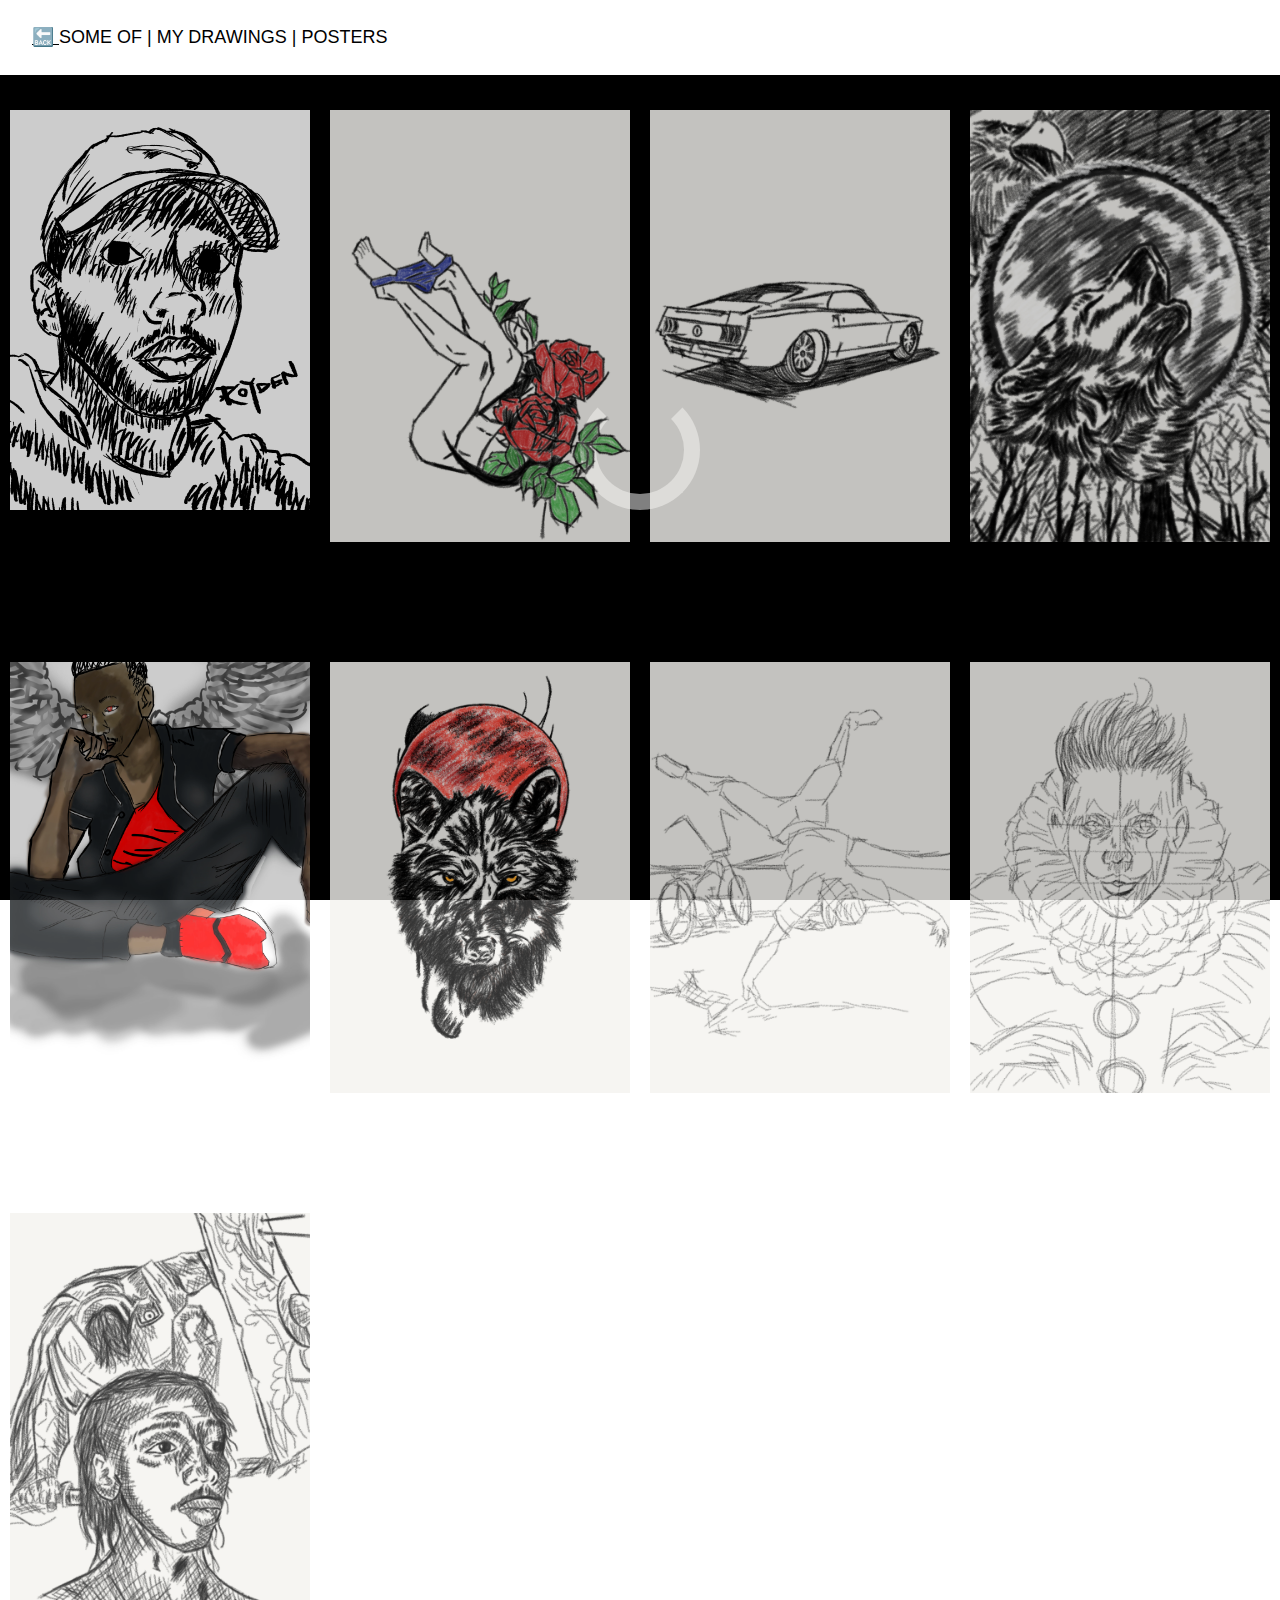
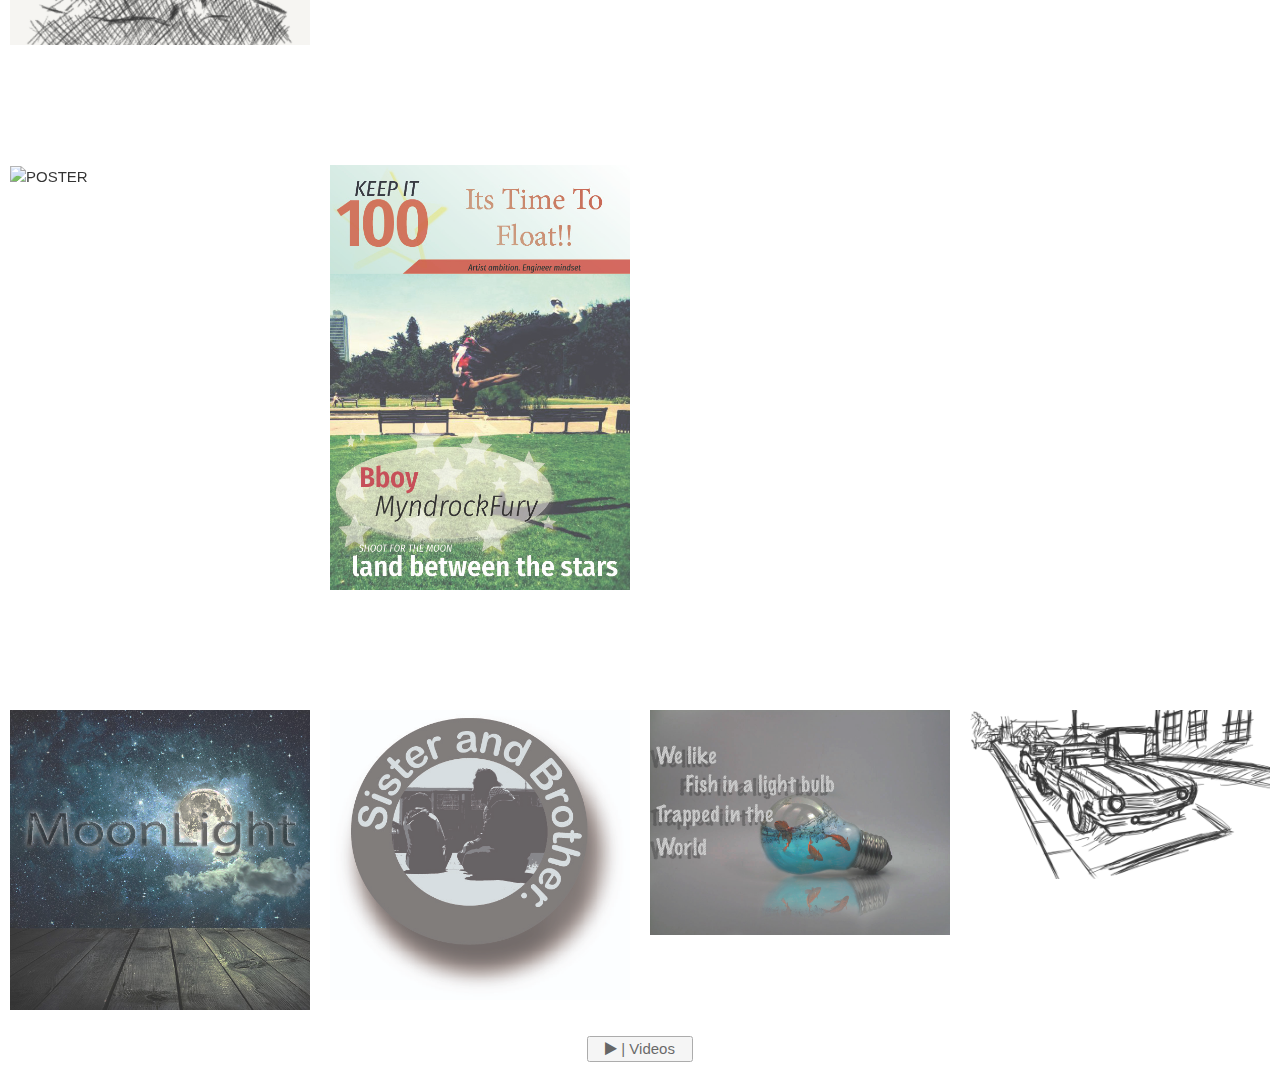
==== gallery.html @ 7a185552 "Update gallery.html" ====
<!DOCTYPE html>
<html lang="en">
<title>Welcome to |My Gallery</title>
<meta charset="UTF-8">
<meta name="viewport" content="width=device-width, initial-scale=1">
<link rel="stylesheet" href="https://www.w3schools.com/w3css/4/w3.css">
<link rel="stylesheet" href="https://fonts.googleapis.com/css?family=Raleway">
<link rel="stylesheet" href="https://cdnjs.cloudflare.com/ajax/libs/font-awesome/4.7.0/css/font-awesome.min.css">
<link rel="stylesheet" href="preloader.css">
<head>
<style>
  * {
    box-sizing: border-box;
  }
  
  body {
    margin: 0;
    font-family: Arial;
  }
  
  /* The grid: Four equal columns that floats next to each other */
  .column {
    float: left;
    width: 25%;
    padding: 10px;
    margin-top: 100px;
  }
  
  /* Style the images inside the grid */
  .column img {
    opacity: 0.8; 
    cursor: pointer; 
  }
  
  .column img:hover {
    opacity: 2;
  }
  
  /* Clear floats after the columns */
  .row:after {
    content: "";
    display: table;
    clear: both;
  }
  
  /* The expanding image container */
  .container {
    position: relative;
    display: none;
    
  }
  
  /* Expanding image text */
  #imgtext {
    position: absolute;
    bottom: 15px;
    left: 15px;
    color: red;
    font-size: 10px;
  }
  
  /* Closable button inside the expanded image */
  .closebtn {
    position: absolute;
    top: 15px;
    right: 48px;
    color: red;
    font-size: 150px;
    cursor: pointer;
  }
</style>
</head>
<body class="w3-white">

  <!-- Preloader -->
 <div class="preloader">
  <div class="loader"></div>
  </div> 

<!-- Top ribbon --> 
<header class="w3-container w3-top w3-white w3-large w3-padding-16">
  <span class="w3-left w3-padding"><a href="index.html"> 🔙 </a>SOME OF | MY DRAWINGS | POSTERS 
  </span>

</header>
  
    
    <!-- The four columns -->
    <div class="row">
      <div class="column">
        <img src="gallery/IMG_20190313_115724.jpg" 
        alt="SKETCH OF MYSELF" style="width:100%" onclick="myFunction(this);">
      </div>
      <div class="column">
        <img src="gallery/1609623667782.png" alt="SKETCH" style="width:100%" onclick="myFunction(this);">
      </div>
      <div class="column">
        <img src="gallery/1609588119759.png" alt="SKETCH" style="width:100%" onclick="myFunction(this);">
      </div>
      <div class="column">
        <img src="gallery/1609343208527.png" alt="SKETCH" style="width:100%" onclick="myFunction(this);">
      </div>
    </div>

    <div class="container">
      <span onclick="this.parentElement.style.display='none'" class="closebtn">&times;</span>
      <img id="expandedImg" style="width:100%">
      <div id="imgtext"></div>
    </div>
    
    <!-- SECOND ROW -->
    <div class="row">
      <div class="column">
        <img src="images/art(1).jpg" alt="A DRAWING OF ME" style="width:100%" onclick="myFunction(this);">
      </div>
      <div class="column">
        <img src="gallery/moon.png" alt="WOLF SKETCH" style="width:100%" onclick="myFunction(this);">
      </div>
      <div class="column">
        <img src="gallery/gesture.png" alt="GETURE SKETCH" style="width:100%" onclick="myFunction(this);">
      </div>
      <div class="column">
        <img src="gallery/clown.png" alt="PRACTICE SKETCH" style="width:100%" onclick="myFunction(this);">
      </div>
      <div class="column">
        <img src="gallery/soldier.png" alt="A SKETCH OF MYSELF" style="width:100%" onclick="myFunction(this);">
      </div>
    </div>
    
    <div class="container">
      <span onclick="this.parentElement.style.display='none'" class="closebtn">&times;</span>
      <img id="expandedImg" style="width:100%">
      <div id="imgtext"></div>
    </div>

    <!-- THIRD ROW-->
    <div class="row">
      <div class="column">
        <img src="gallery/Fading.jpg" 
        alt="POSTER" style="width:100%" onclick="myFunction(this);">
      </div>
      
      <div class="column">
        <img src="gallery/Royden MAGAZINE.jpg" alt="MAGAZINE COVER" style="width:100%" onclick="myFunction(this);">
      </div>
    </div>

    <div class="container">
      <span onclick="this.parentElement.style.display='none'" class="closebtn">&times;</span>
      <img id="expandedImg" style="width:100%">
      <div id="imgtext"></div>
    </div>

    <!-- FORTH ROW -->
    <div class="row">
      <div class="column">
        <img src="gallery/Allenjoy-photography-theme-background-White-deep-stars-universe-night-sky-moon-children-natural-child-photos-camera.jpg" 
        alt="A POSTER" style="width:100%" onclick="myFunction(this);">
      </div>
      <div class="column">
        <img src="gallery/Sisandbro.jpg" alt="A LOGO DESIGN" style="width:100%" onclick="myFunction(this);">
      </div>
      <div class="column">
        <img src="gallery/light_bulb_by_vvolny_d1s0ob2-pre.jpg" alt="A QUOTE" style="width:100%" onclick="myFunction(this);">
      </div>
      <div class="column">
        <img src="gallery/car-drawing.jpg" alt="CAR IN A ENVIROMENT SKETCH" style="width:100%" onclick="myFunction(this);">
      </div>
    </div>

   <div class="container">
      <span onclick="this.parentElement.style.display='none'" class="closebtn">&times;</span>
      <img id="expandedImg" style="width:100%">
      <div id="imgtext"></div>
    </div>

    <center>
      <a href="video.html" target="_">
        <button class="w3-container w3-padding-10 w3-margin w3-center w3-opacity w3-medium">
       <i class="fa fa-play"></i> | Videos
        </button>
      </a>
    </center>
    
    <script>
    function myFunction(imgs) {
      var expandImg = document.getElementById("expandedImg");
      var imgText = document.getElementById("imgtext");
      expandImg.src = imgs.src;
      imgText.innerHTML = imgs.alt;
      expandImg.parentElement.style.display = "block";
    }
    </script>

</body>
</html>
---- preloader.css ----
/* Div to cover page and hide content */
.preloader {
    position: fixed;
    top: 0;
    bottom: 0;
    left: 0;
    right: 0;
    height: 100vh;
    background-color: black;
    animation: disappear 11s linear forwards;
    display: flex;
    justify-content: center;
    align-items: center;
  }
  
  @keyframes disappear {
    0%,
    90% {
      opacity: 1;
      z-index: 100;
    }
    100% {
      opacity: 0;
      z-index: -1;
    }
  } 
  
  /* Spinner */
  .loader {
    border: 16px solid grey;
    border-top: 16px solid black;
    border-radius: 50%;
    width: 120px;
    height: 120px;
    animation: spin 2s linear infinite;
  }
  
  @keyframes spin {
    0% {
      transform: rotate(0deg);
    }
    100% {
      transform: rotate(360deg);
    }
  }
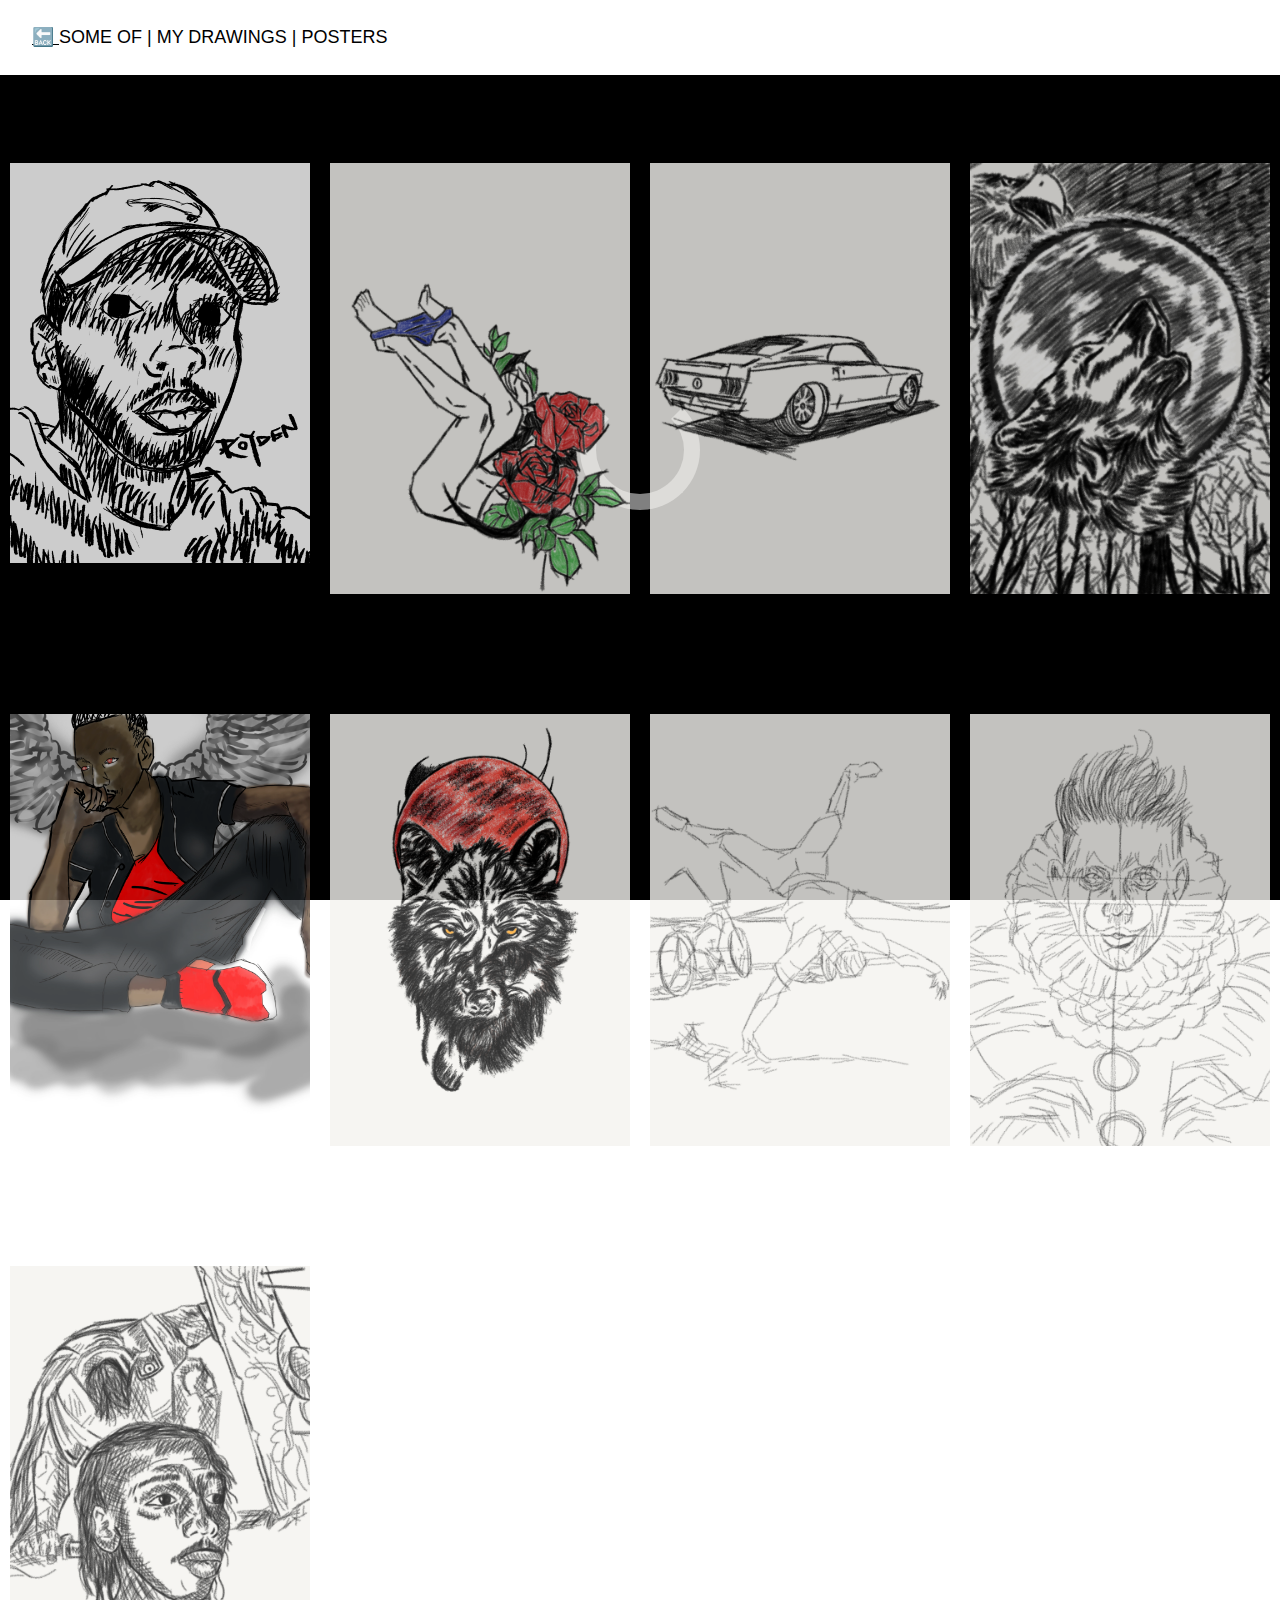
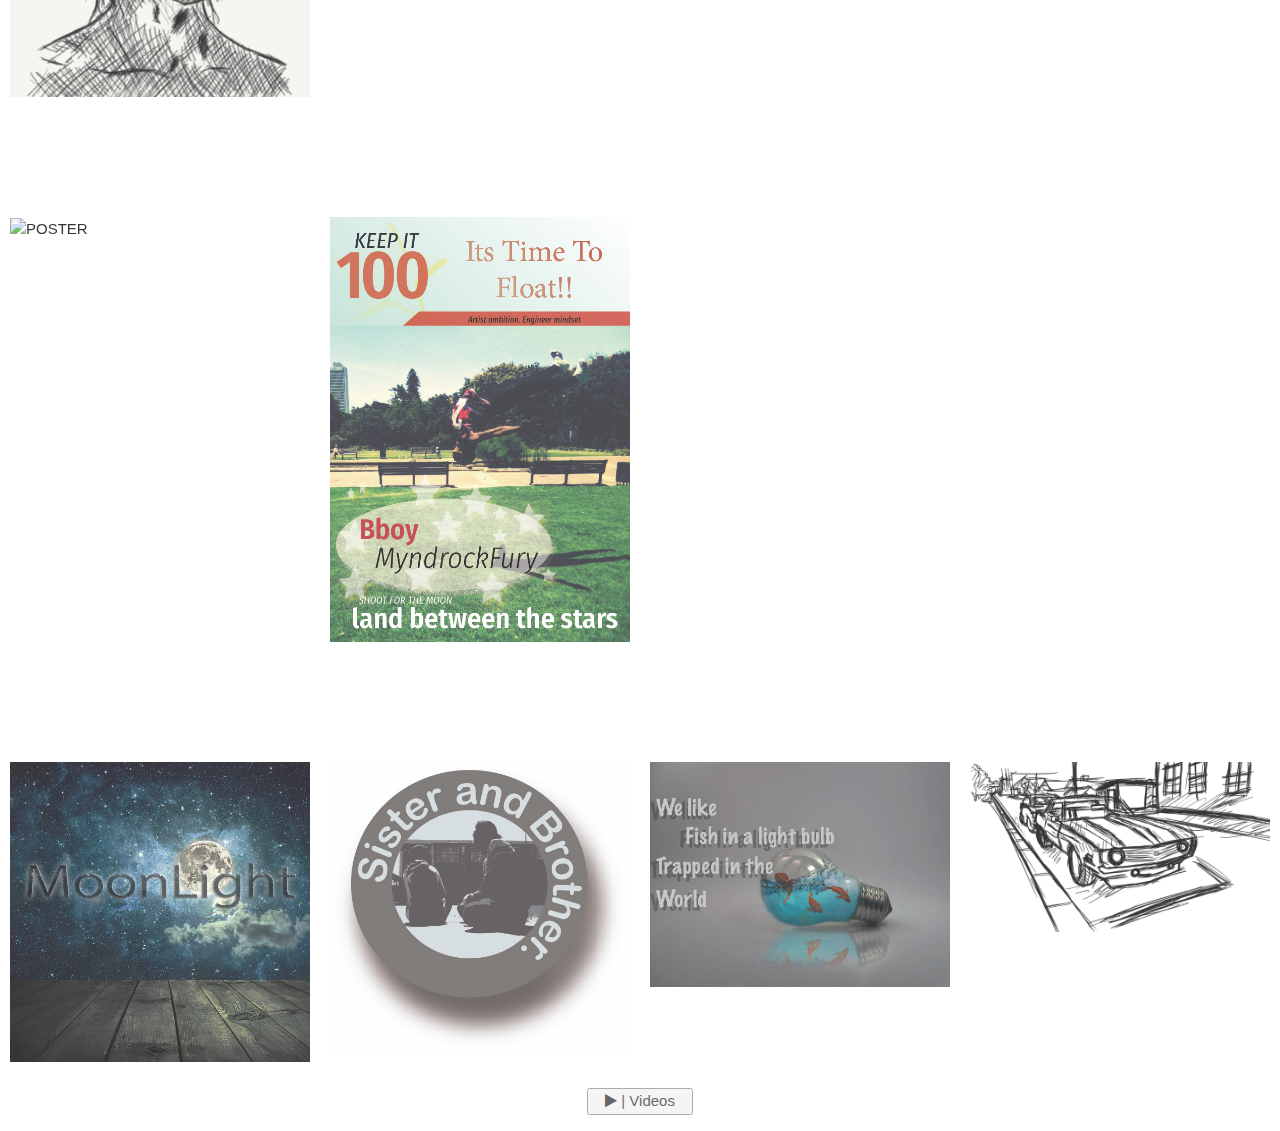
==== commit 6c6ebab0: "Update gallery.html" ====
--- a/gallery.html
+++ b/gallery.html
@@ -81,10 +81,13 @@
 <header class="w3-container w3-top w3-white w3-large w3-padding-16">
   <span class="w3-left w3-padding"><a href="index.html"> 🔙 </a>SOME OF | MY DRAWINGS | POSTERS 
   </span>
-
 </header>
-  
-    
+ 
+ <center>
+ <p> WHEN YOU CLICK ON THE IMAGE IT WILL GIVE YOU A BIGGER IMAGE AT THE BOTTOM </p>
+ </center>
+ 
+<!--     THIS IS THE FIRST ROW -->
     <!-- The four columns -->
     <div class="row">
       <div class="column">
@@ -102,12 +105,6 @@
       </div>
     </div>
 
-    <div class="container">
-      <span onclick="this.parentElement.style.display='none'" class="closebtn">&times;</span>
-      <img id="expandedImg" style="width:100%">
-      <div id="imgtext"></div>
-    </div>
-    
     <!-- SECOND ROW -->
     <div class="row">
       <div class="column">
@@ -127,12 +124,6 @@
       </div>
     </div>
     
-    <div class="container">
-      <span onclick="this.parentElement.style.display='none'" class="closebtn">&times;</span>
-      <img id="expandedImg" style="width:100%">
-      <div id="imgtext"></div>
-    </div>
-
     <!-- THIRD ROW-->
     <div class="row">
       <div class="column">
@@ -143,12 +134,6 @@
       <div class="column">
         <img src="gallery/Royden MAGAZINE.jpg" alt="MAGAZINE COVER" style="width:100%" onclick="myFunction(this);">
       </div>
-    </div>
-
-    <div class="container">
-      <span onclick="this.parentElement.style.display='none'" class="closebtn">&times;</span>
-      <img id="expandedImg" style="width:100%">
-      <div id="imgtext"></div>
     </div>
 
     <!-- FORTH ROW -->
@@ -168,12 +153,13 @@
       </div>
     </div>
 
-   <div class="container">
+<!--      THIS MAKES THE IMAGES BIGGER WHEN YOU CLICK ON THE IMAGES -->
+     <div class="container">
       <span onclick="this.parentElement.style.display='none'" class="closebtn">&times;</span>
       <img id="expandedImg" style="width:100%">
       <div id="imgtext"></div>
     </div>
-
+    
     <center>
       <a href="video.html" target="_">
         <button class="w3-container w3-padding-10 w3-margin w3-center w3-opacity w3-medium">
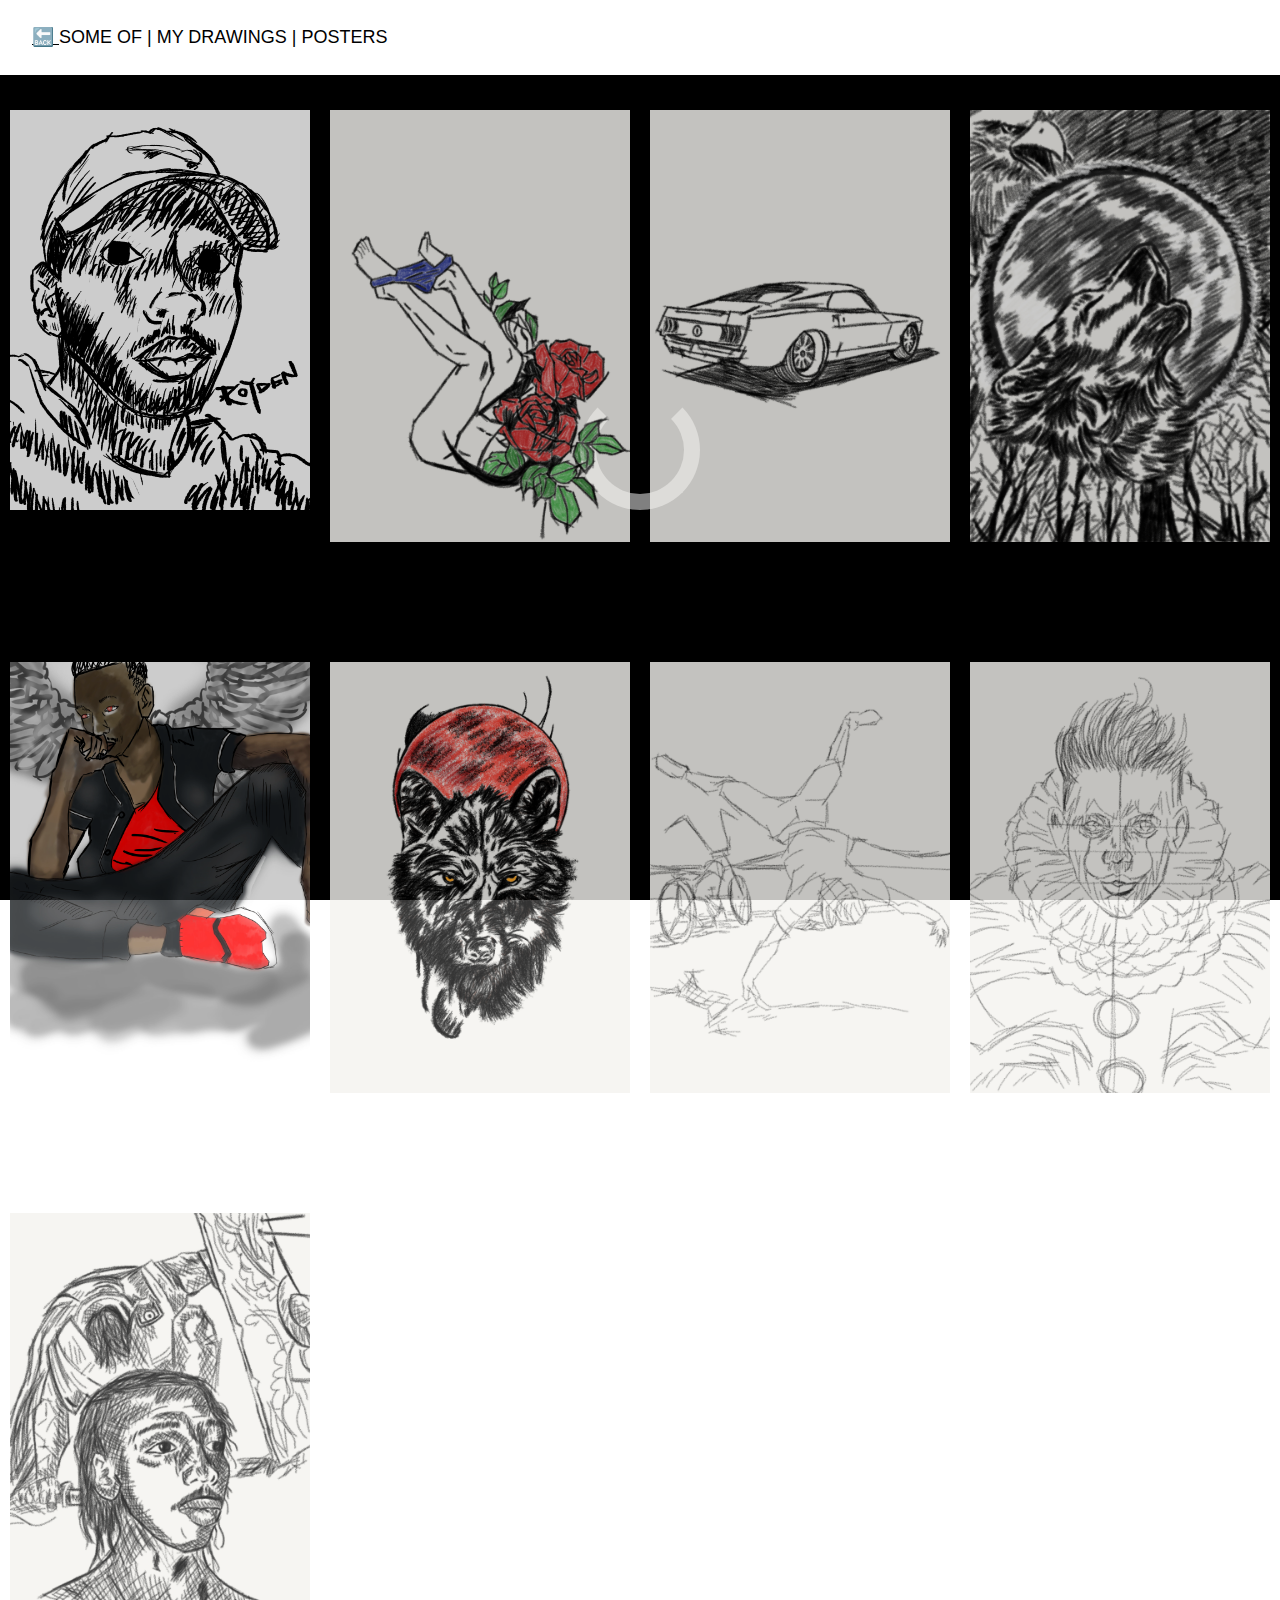
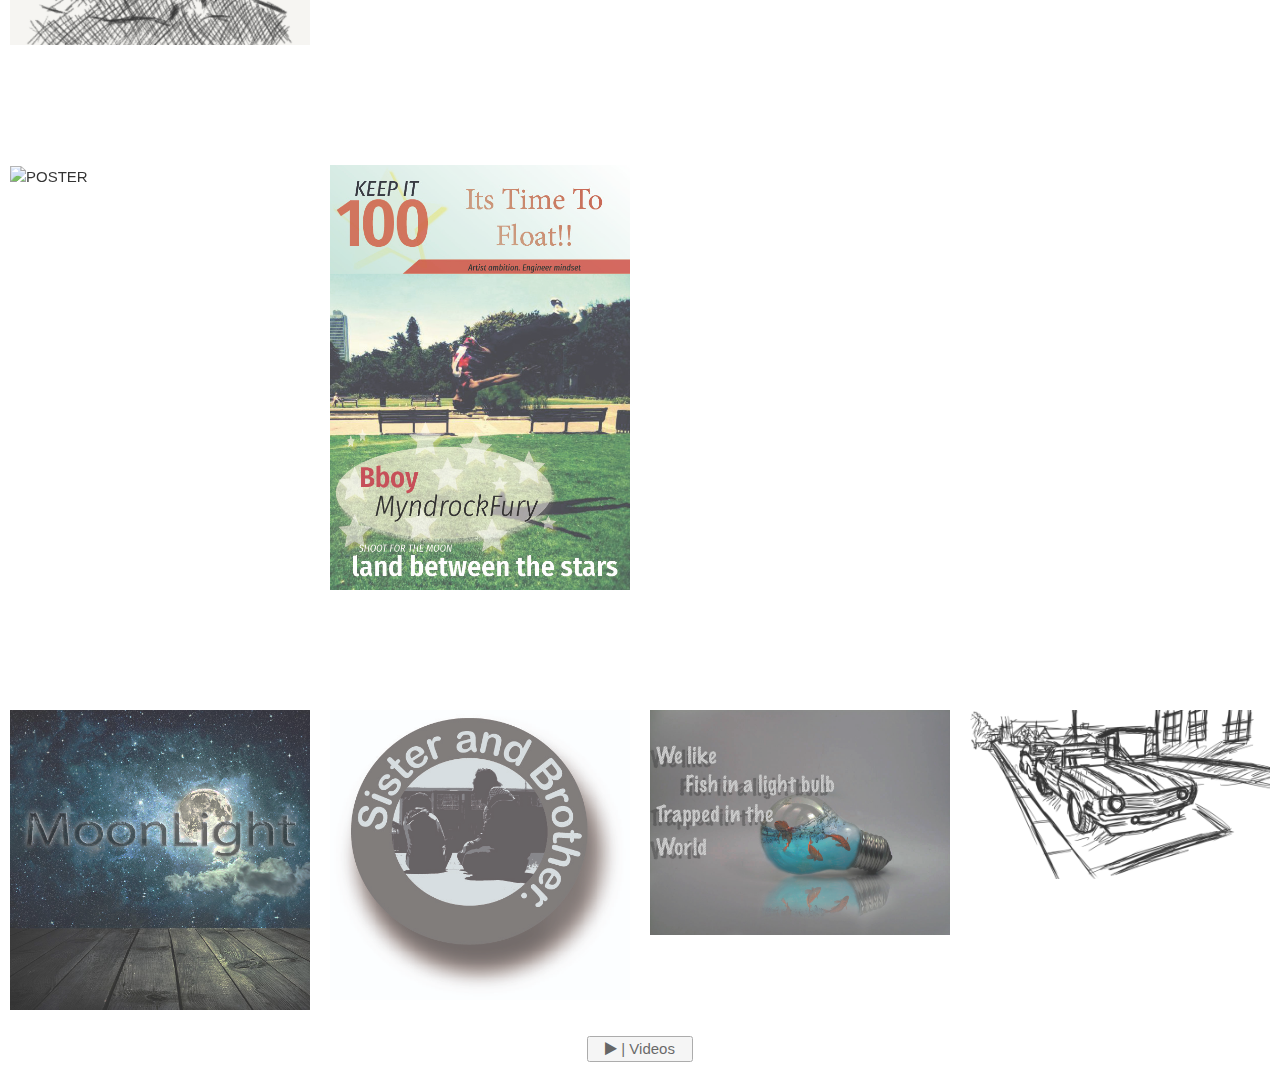
==== commit d536e531: "Update gallery.html" ====
--- a/gallery.html
+++ b/gallery.html
@@ -83,9 +83,9 @@
   </span>
 </header>
  
- <center>
+<!--  <center>
  <p> WHEN YOU CLICK ON THE IMAGE IT WILL GIVE YOU A BIGGER IMAGE AT THE BOTTOM </p>
- </center>
+ </center> -->
  
 <!--     THIS IS THE FIRST ROW -->
     <!-- The four columns -->
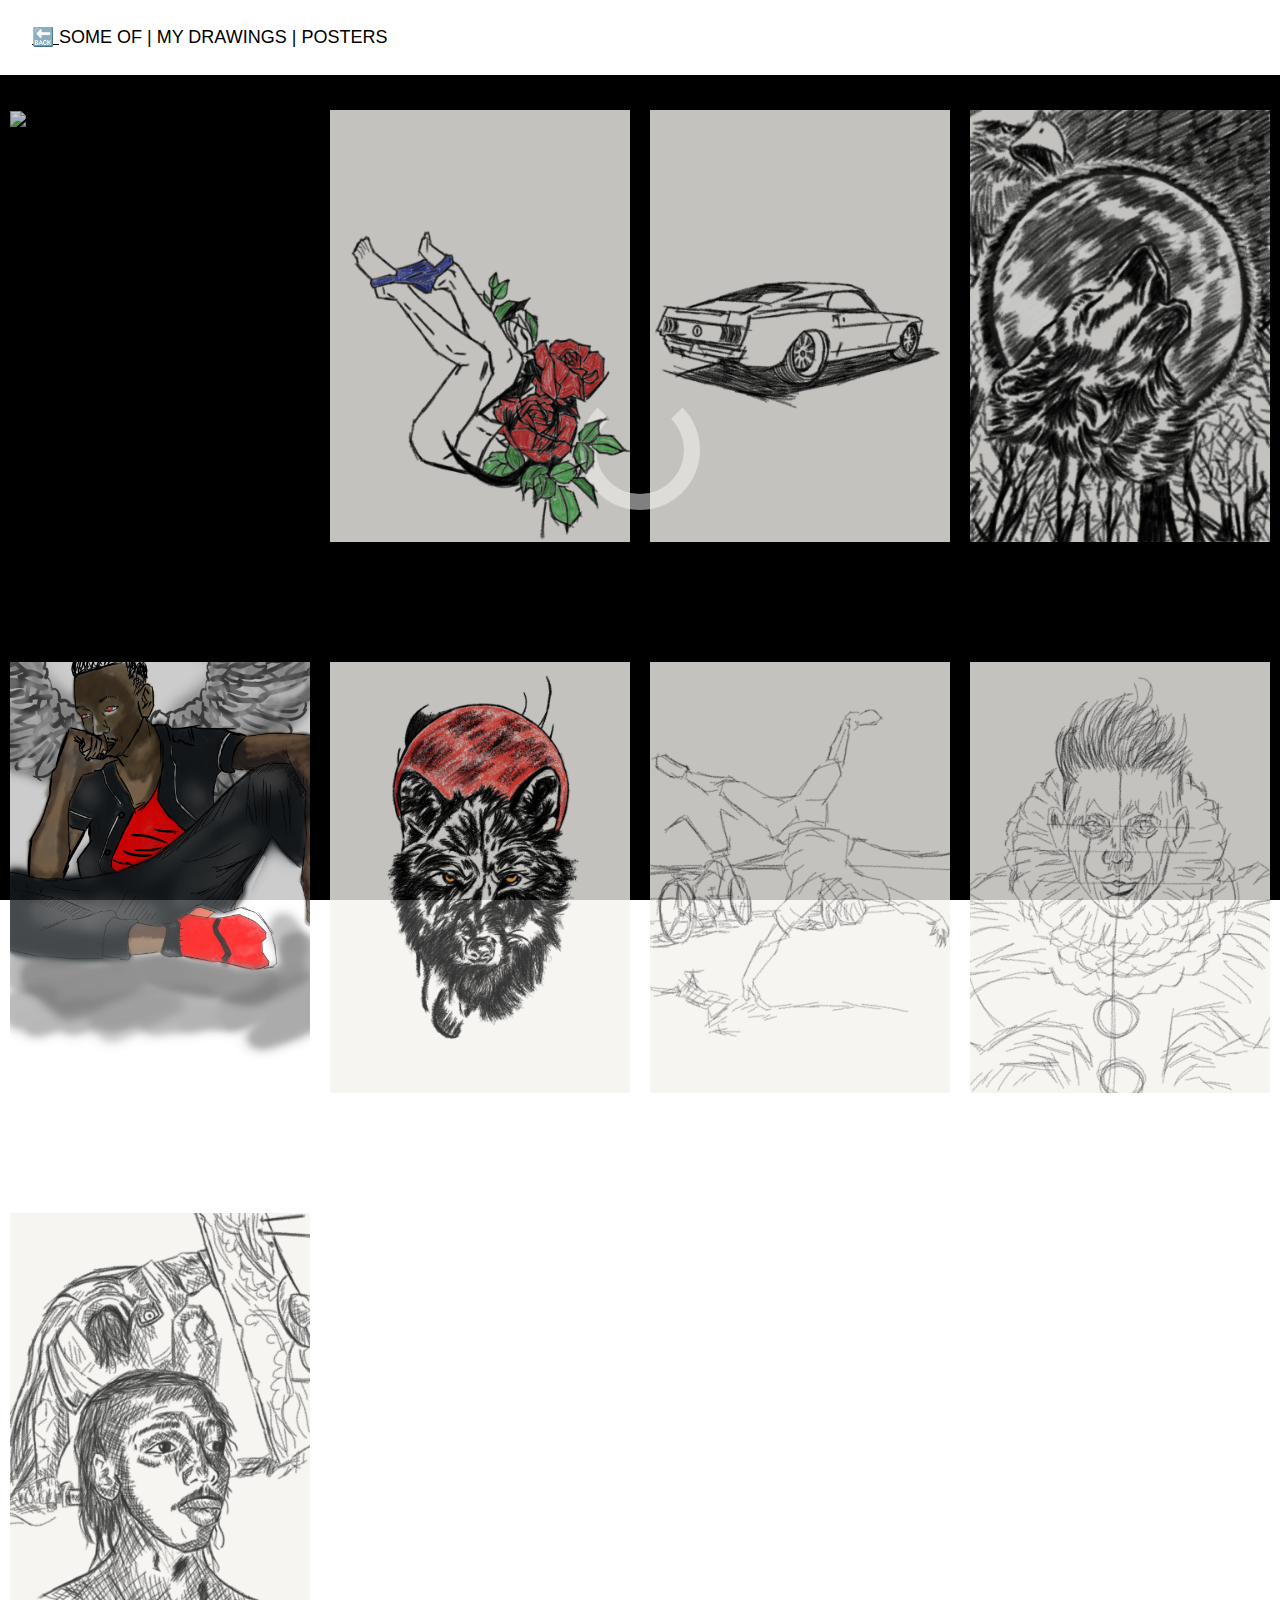
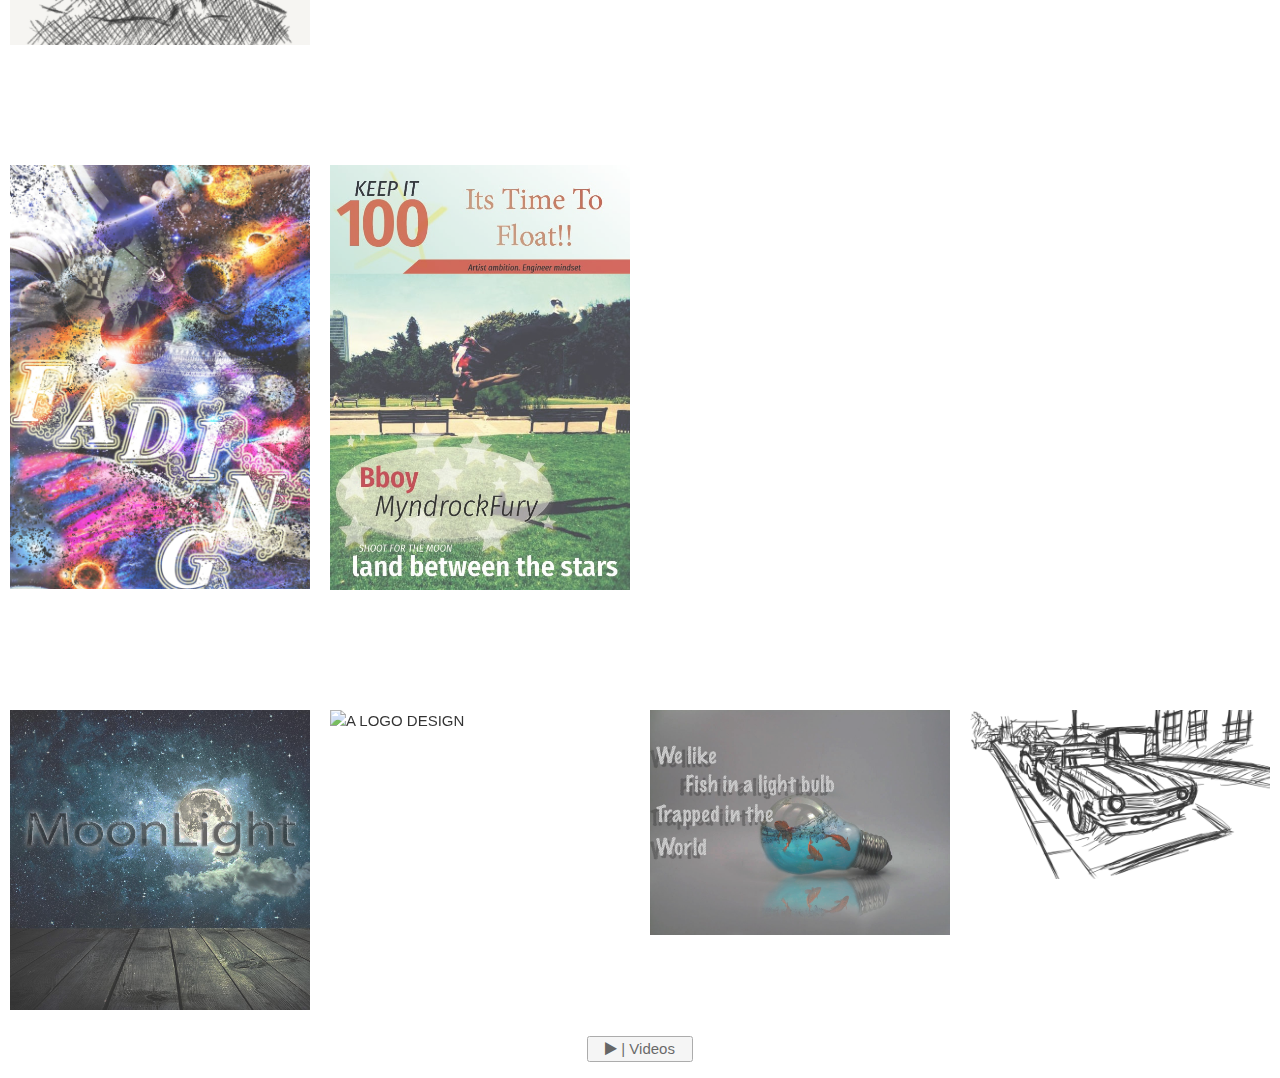
==== commit b5f7ce25: "Made the gallery images smaller than it was before" ====
--- a/gallery.html
+++ b/gallery.html
@@ -95,61 +95,61 @@
         alt="SKETCH OF MYSELF" style="width:100%" onclick="myFunction(this);">
       </div>
       <div class="column">
-        <img src="gallery/1609623667782.png" alt="SKETCH" style="width:100%" onclick="myFunction(this);">
+        <img src="gallery/1609623667782-min.png" alt="SKETCH" style="width:100%" onclick="myFunction(this);">
       </div>
       <div class="column">
-        <img src="gallery/1609588119759.png" alt="SKETCH" style="width:100%" onclick="myFunction(this);">
+        <img src="gallery/1609588119759-min.png" alt="SKETCH" style="width:100%" onclick="myFunction(this);">
       </div>
       <div class="column">
-        <img src="gallery/1609343208527.png" alt="SKETCH" style="width:100%" onclick="myFunction(this);">
+        <img src="gallery/1609343208527-min.png" alt="SKETCH" style="width:100%" onclick="myFunction(this);">
       </div>
     </div>
 
     <!-- SECOND ROW -->
     <div class="row">
       <div class="column">
-        <img src="images/art(1).jpg" alt="A DRAWING OF ME" style="width:100%" onclick="myFunction(this);">
+        <img src="images/art(1)-min.jpg" alt="A DRAWING OF ME" style="width:100%" onclick="myFunction(this);">
       </div>
       <div class="column">
-        <img src="gallery/moon.png" alt="WOLF SKETCH" style="width:100%" onclick="myFunction(this);">
+        <img src="gallery/moon-min.png" alt="WOLF SKETCH" style="width:100%" onclick="myFunction(this);">
       </div>
       <div class="column">
-        <img src="gallery/gesture.png" alt="GETURE SKETCH" style="width:100%" onclick="myFunction(this);">
+        <img src="gallery/gesture-min.png" alt="GETURE SKETCH" style="width:100%" onclick="myFunction(this);">
       </div>
       <div class="column">
-        <img src="gallery/clown.png" alt="PRACTICE SKETCH" style="width:100%" onclick="myFunction(this);">
+        <img src="gallery/clown-min.png" alt="PRACTICE SKETCH" style="width:100%" onclick="myFunction(this);">
       </div>
       <div class="column">
-        <img src="gallery/soldier.png" alt="A SKETCH OF MYSELF" style="width:100%" onclick="myFunction(this);">
+        <img src="gallery/soldier-min.png" alt="A SKETCH OF MYSELF" style="width:100%" onclick="myFunction(this);">
       </div>
     </div>
     
     <!-- THIRD ROW-->
     <div class="row">
       <div class="column">
-        <img src="gallery/Fading.jpg" 
+        <img src="gallery/Fading-min.jpg" 
         alt="POSTER" style="width:100%" onclick="myFunction(this);">
       </div>
       
       <div class="column">
-        <img src="gallery/Royden MAGAZINE.jpg" alt="MAGAZINE COVER" style="width:100%" onclick="myFunction(this);">
+        <img src="gallery/Royden MAGAZINE-min.jpg" alt="MAGAZINE COVER" style="width:100%" onclick="myFunction(this);">
       </div>
     </div>
 
     <!-- FORTH ROW -->
     <div class="row">
       <div class="column">
-        <img src="gallery/Allenjoy-photography-theme-background-White-deep-stars-universe-night-sky-moon-children-natural-child-photos-camera.jpg" 
+        <img src="gallery/Allenjoy-photography-theme-background-White-deep-stars-universe-night-sky-moon-children-natural-child-photos-camera-min.jpg" 
         alt="A POSTER" style="width:100%" onclick="myFunction(this);">
       </div>
       <div class="column">
-        <img src="gallery/Sisandbro.jpg" alt="A LOGO DESIGN" style="width:100%" onclick="myFunction(this);">
+        <img src="gallery/" alt="A LOGO DESIGN" style="width:100%" onclick="myFunction(this);">
       </div>
       <div class="column">
-        <img src="gallery/light_bulb_by_vvolny_d1s0ob2-pre.jpg" alt="A QUOTE" style="width:100%" onclick="myFunction(this);">
+        <img src="gallery/light_bulb_by_vvolny_d1s0ob2-pre-min.jpg" alt="A QUOTE" style="width:100%" onclick="myFunction(this);">
       </div>
       <div class="column">
-        <img src="gallery/car-drawing.jpg" alt="CAR IN A ENVIROMENT SKETCH" style="width:100%" onclick="myFunction(this);">
+        <img src="gallery/car-drawing-min.jpg" alt="CAR IN A ENVIROMENT SKETCH" style="width:100%" onclick="myFunction(this);">
       </div>
     </div>
 
--- a/preloader.css
+++ b/preloader.css
@@ -7,7 +7,7 @@
     right: 0;
     height: 100vh;
     background-color: black;
-    animation: disappear 11s linear forwards;
+    animation: disappear 5s linear forwards;
     display: flex;
     justify-content: center;
     align-items: center;
@@ -42,4 +42,4 @@
     100% {
       transform: rotate(360deg);
     }
-  } +  } 
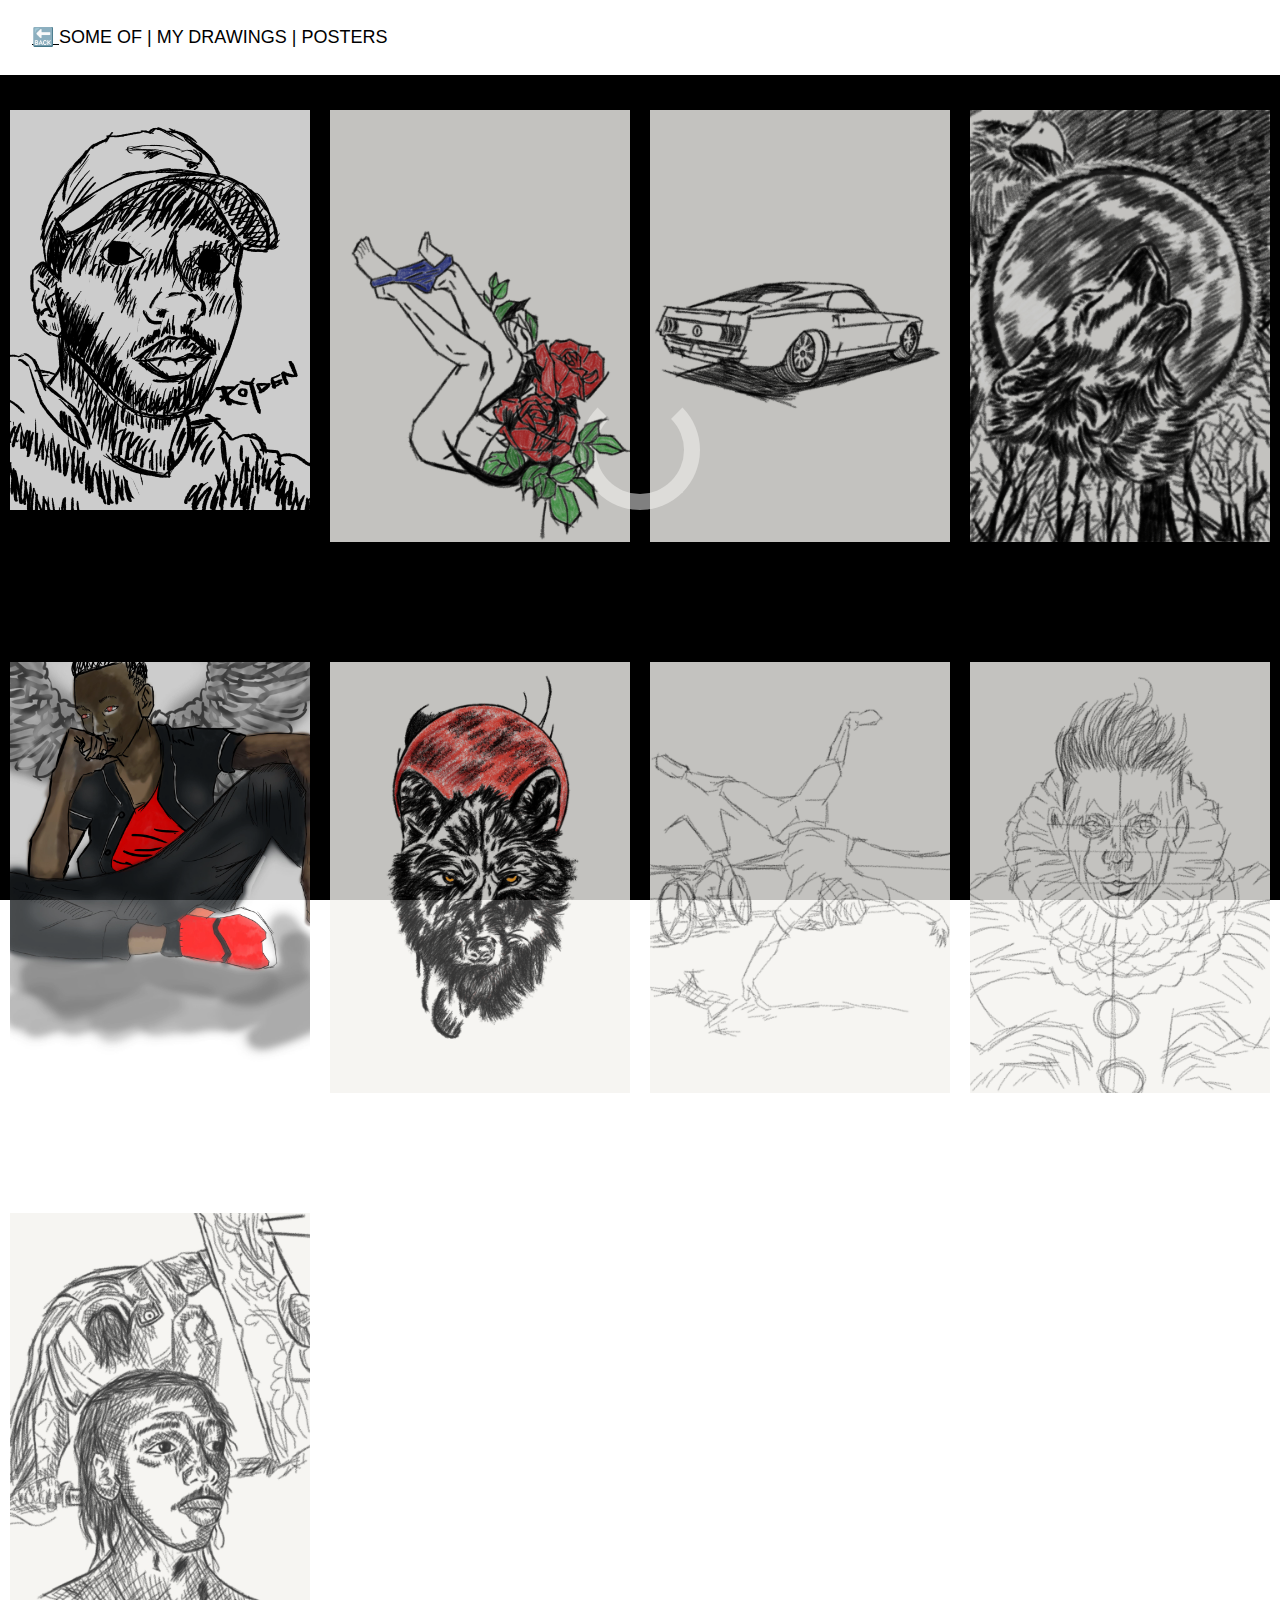
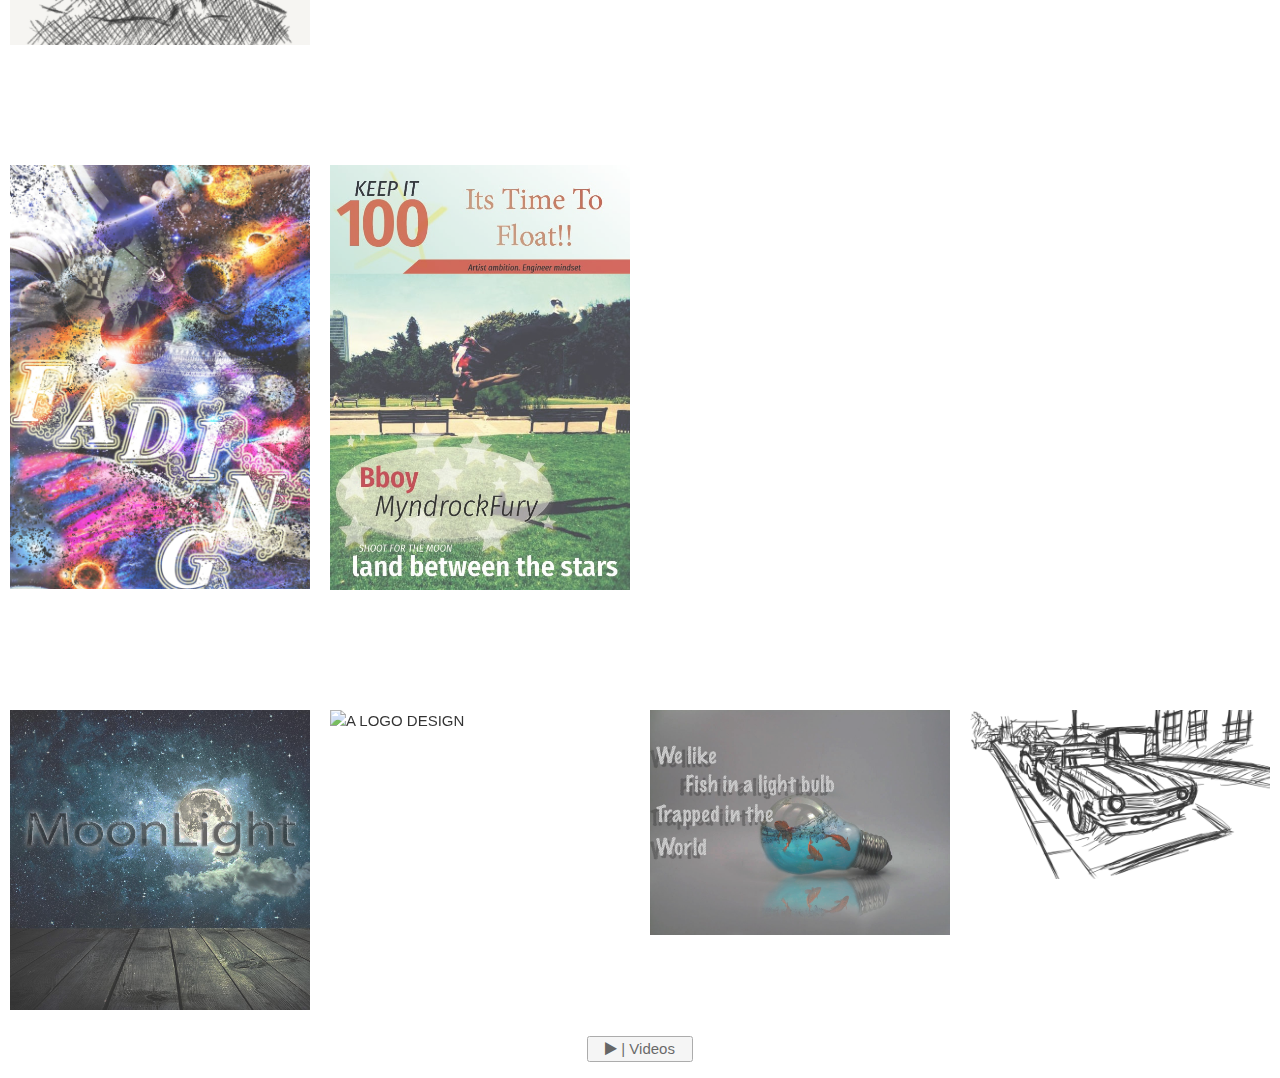
==== commit f214e19c: "Updated files to be smaller" ====
--- a/gallery.html
+++ b/gallery.html
@@ -91,7 +91,7 @@
     <!-- The four columns -->
     <div class="row">
       <div class="column">
-        <img src="gallery/IMG_20190313_115724.jpg" 
+        <img src="gallery/IMG_20190313_115724-min.jpg" 
         alt="SKETCH OF MYSELF" style="width:100%" onclick="myFunction(this);">
       </div>
       <div class="column">
@@ -143,7 +143,7 @@
         alt="A POSTER" style="width:100%" onclick="myFunction(this);">
       </div>
       <div class="column">
-        <img src="gallery/" alt="A LOGO DESIGN" style="width:100%" onclick="myFunction(this);">
+        <img src="gallery/Sisandbro.jpg" alt="A LOGO DESIGN" style="width:100%" onclick="myFunction(this);">
       </div>
       <div class="column">
         <img src="gallery/light_bulb_by_vvolny_d1s0ob2-pre-min.jpg" alt="A QUOTE" style="width:100%" onclick="myFunction(this);">
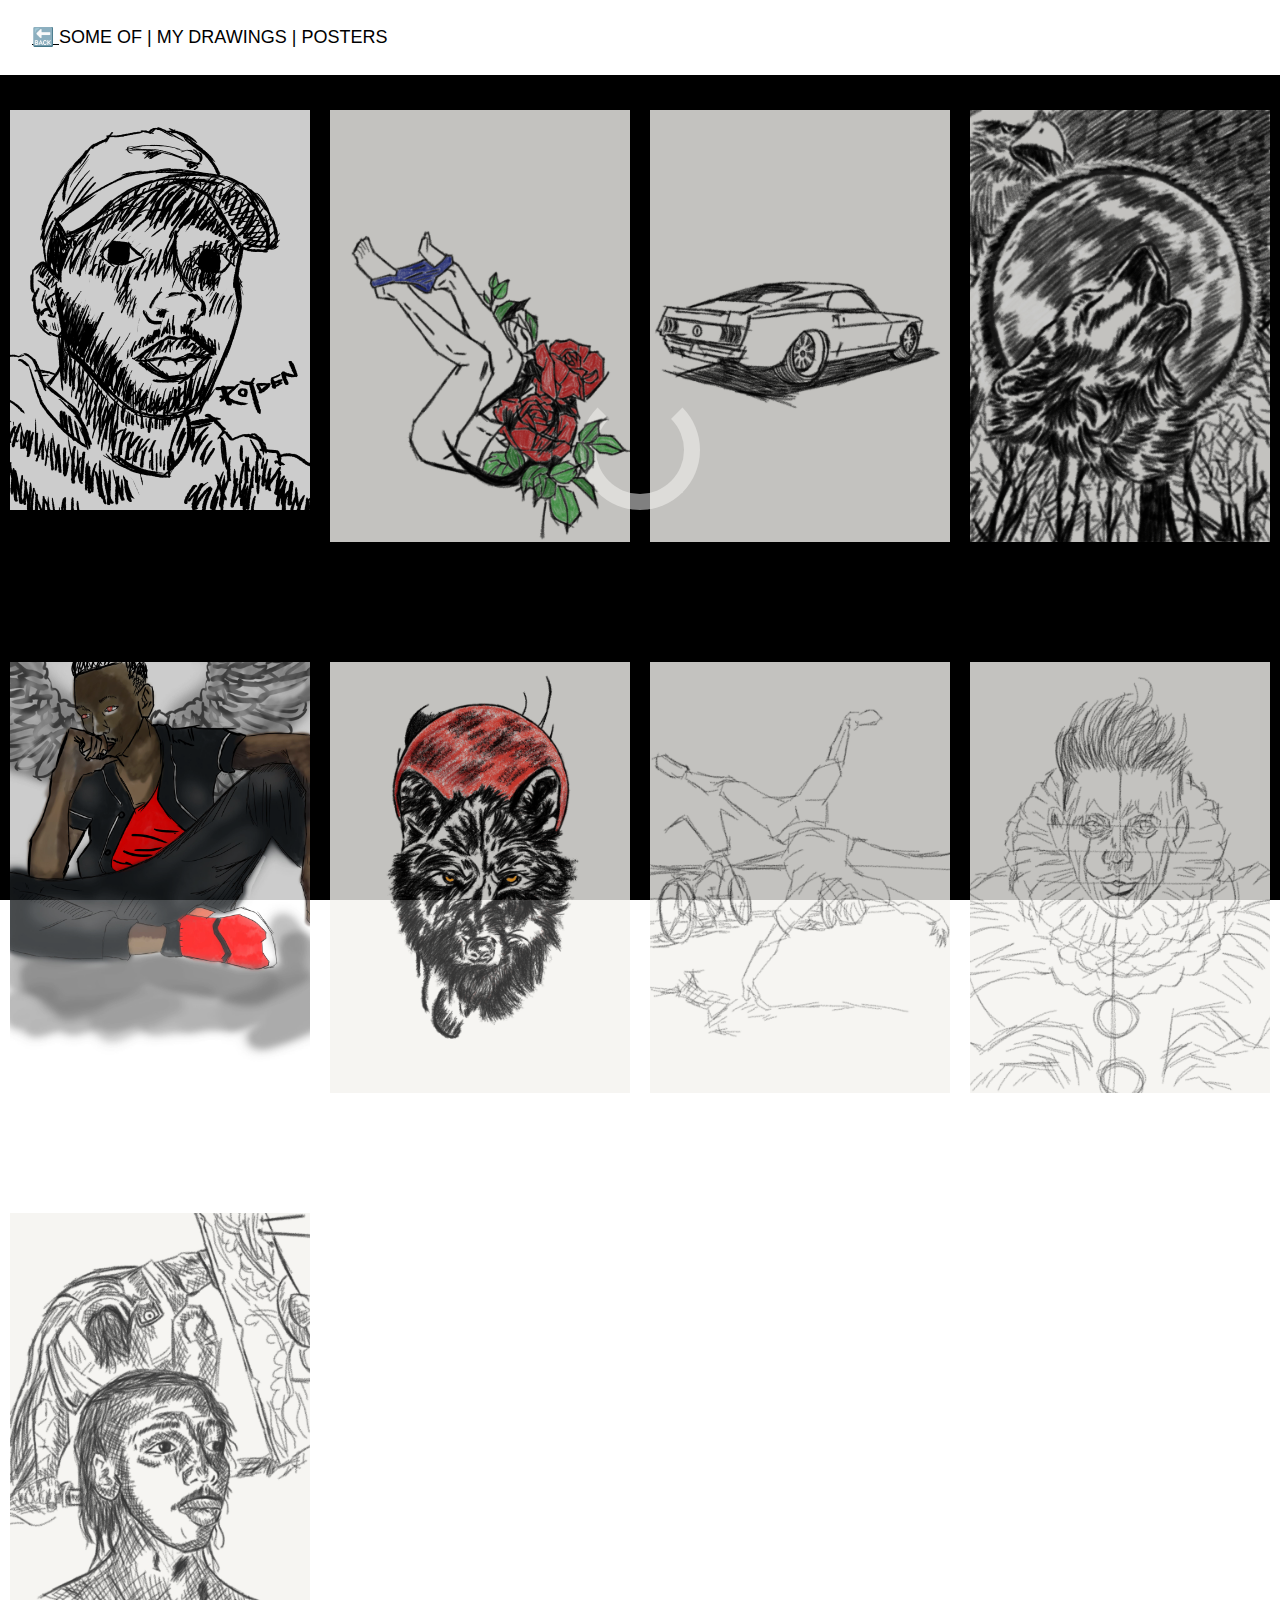
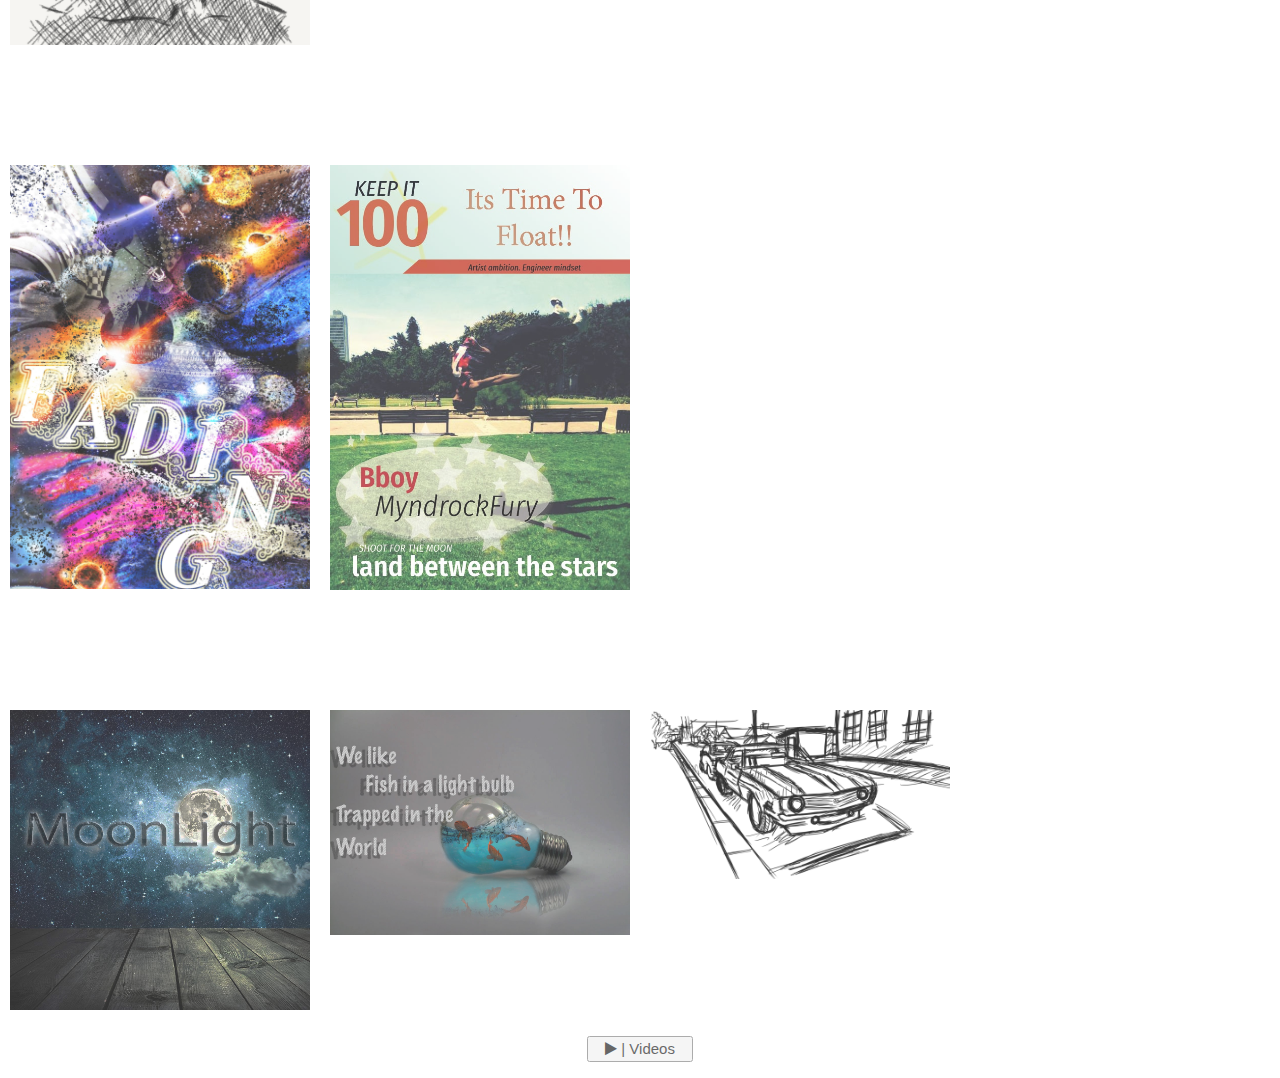
==== commit 4c1efd09: "Removed a image from the gallery" ====
--- a/gallery.html
+++ b/gallery.html
@@ -142,9 +142,7 @@
         <img src="gallery/Allenjoy-photography-theme-background-White-deep-stars-universe-night-sky-moon-children-natural-child-photos-camera-min.jpg" 
         alt="A POSTER" style="width:100%" onclick="myFunction(this);">
       </div>
-      <div class="column">
-        <img src="gallery/Sisandbro.jpg" alt="A LOGO DESIGN" style="width:100%" onclick="myFunction(this);">
-      </div>
+    
       <div class="column">
         <img src="gallery/light_bulb_by_vvolny_d1s0ob2-pre-min.jpg" alt="A QUOTE" style="width:100%" onclick="myFunction(this);">
       </div>
--- a/preloader.css
+++ b/preloader.css
@@ -7,7 +7,7 @@
     right: 0;
     height: 100vh;
     background-color: black;
-    animation: disappear 5s linear forwards;
+    animation: disappear 9s linear forwards;
     display: flex;
     justify-content: center;
     align-items: center;
